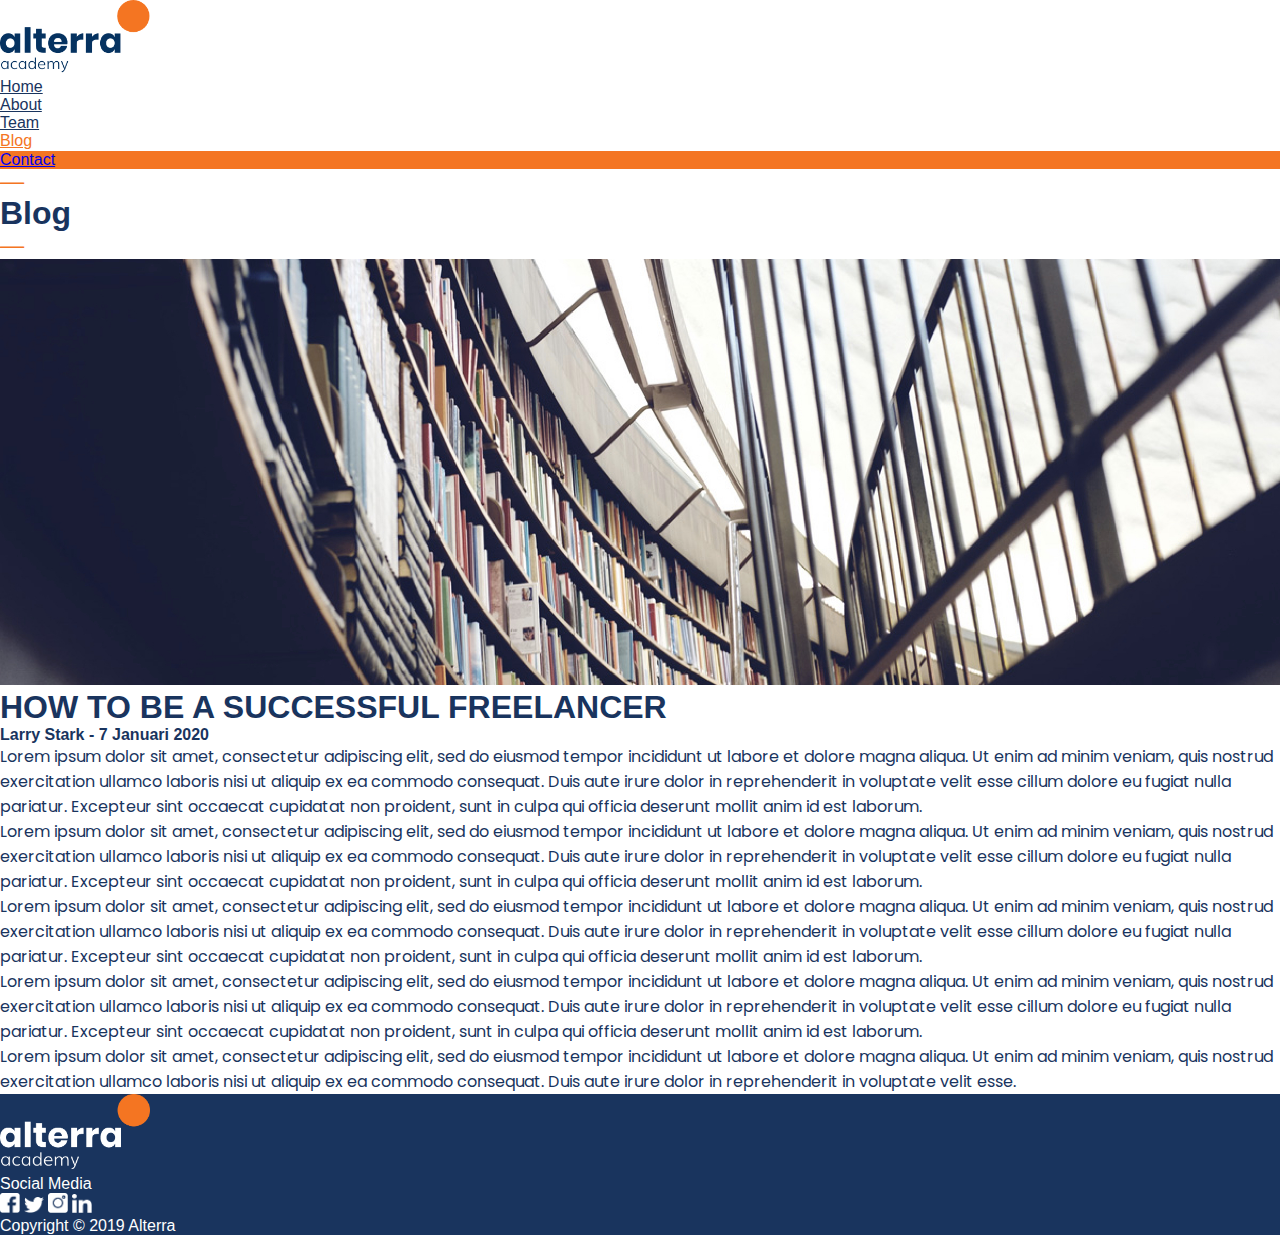
==== blog.html @ c592d228 "remove spacing(enter)" ====
<!DOCTYPE html>
<html lang="en">

<head>
    <meta charset="UTF-8">
    <meta http-equiv="X-UA-Compatible" content="IE=edge">
    <meta name="viewport" content="width=device-width, initial-scale=1.0">
    <link rel="stylesheet" href="style.css">
    <link href="https://cdn.jsdelivr.net/npm/bootstrap@5.1.3/dist/css/bootstrap.min.css" rel="stylesheet" integrity="sha384-1BmE4kWBq78iYhFldvKuhfTAU6auU8tT94WrHftjDbrCEXSU1oBoqyl2QvZ6jIW3" crossorigin="anonymous">
    <link rel="icon" href="https://www.alterra.id/wp-content/themes/alterra-wp/assets/img/favicon.ico">
    <title>Blog</title>
    <style>
        #contact {
            position: relative;
            top: 1px;
            right: 0;
        }
    </style>
</head>

<body>
    <nav id="navigation" class="container-fluid navbar sticky-lg-top bg-white shadow-sm justify-content-md-around">
        <img style="width: 150px;" src="./images/logo-ALTA@2x.png" alt="logo-ALTA">
        <ul class="nav justify-content-between">
            <li class="nav-item p-3 font-Muli h6 fw-bold" id="home"><a class="text-decoration-none txt-darkblue" href="./index.html"> Home</a></li>
            <li class="nav-item p-3 font-Muli h6 fw-bold" id="about"><a class="text-decoration-none txt-darkblue" href="#About"> About</a></li>
            <li class="nav-item p-3 font-Muli h6 fw-bold" id="experience"><a class="text-decoration-none txt-darkblue" href="./team.html"> Team</a></li>
            <li class="nav-item p-3 font-Muli h6 fw-bold" id="experience"><a class="text-decoration-none txt-orange" href="./blog.html"> Blog</a></li>
            <li class="nav-item px-5 mx-5 mt-1 mb-2 pt-2 nav-pills bg-orange rounded-pill" id="contact"><a class="text-decoration-none text-white font-Muli fw-bold" href="./contact.html"> Contact</a></li>
        </ul>
    </nav>

    <main>
        <header>
            <div class="d-flex align-items-center justify-content-center mt-5">
                <h2 class="txt-orange px-3 fw-bold">—</h2>
                <h1 class="font-Muli txt-darkblue display-5 fw-bold"> Blog </h1>
                <h2 class="txt-orange px-3 fw-bold">—</h2>
            </div>
            <div id="banner-blog" class="my-5">
                <img src="./images/img_blog.jpg" alt="" style="width: 100%;">
            </div>
        </header>
        <section class="container txt-darkblue">
            <h1 class="font-Muli fw-bold display-3">HOW TO BE A SUCCESSFUL FREELANCER</h1>
            <h4 class="font-Muli fw-bold my-5">Larry Stark - 7 Januari 2020</h4>
            <div class="font-Poppins mb-5 pb-5">
                <p class="mb-4 fs-5">Lorem ipsum dolor sit amet, consectetur adipiscing elit, sed do eiusmod tempor incididunt ut labore et dolore magna aliqua. Ut enim ad minim veniam, quis nostrud exercitation ullamco laboris nisi ut aliquip ex ea commodo consequat. Duis
                    aute irure dolor in reprehenderit in voluptate velit esse cillum dolore eu fugiat nulla pariatur. Excepteur sint occaecat cupidatat non proident, sunt in culpa qui officia deserunt mollit anim id est laborum. </p>

                <p class="mb-4 fs-5">Lorem ipsum dolor sit amet, consectetur adipiscing elit, sed do eiusmod tempor incididunt ut labore et dolore magna aliqua. Ut enim ad minim veniam, quis nostrud exercitation ullamco laboris nisi ut aliquip ex ea commodo consequat. Duis
                    aute irure dolor in reprehenderit in voluptate velit esse cillum dolore eu fugiat nulla pariatur. Excepteur sint occaecat cupidatat non proident, sunt in culpa qui officia deserunt mollit anim id est laborum. </p>

                <p class="mb-4 fs-5">Lorem ipsum dolor sit amet, consectetur adipiscing elit, sed do eiusmod tempor incididunt ut labore et dolore magna aliqua. Ut enim ad minim veniam, quis nostrud exercitation ullamco laboris nisi ut aliquip ex ea commodo consequat. Duis
                    aute irure dolor in reprehenderit in voluptate velit esse cillum dolore eu fugiat nulla pariatur. Excepteur sint occaecat cupidatat non proident, sunt in culpa qui officia deserunt mollit anim id est laborum. </p>

                <p class="mb-4 fs-5">Lorem ipsum dolor sit amet, consectetur adipiscing elit, sed do eiusmod tempor incididunt ut labore et dolore magna aliqua. Ut enim ad minim veniam, quis nostrud exercitation ullamco laboris nisi ut aliquip ex ea commodo consequat. Duis
                    aute irure dolor in reprehenderit in voluptate velit esse cillum dolore eu fugiat nulla pariatur. Excepteur sint occaecat cupidatat non proident, sunt in culpa qui officia deserunt mollit anim id est laborum. </p>

                <p class="mb-4 fs-5">Lorem ipsum dolor sit amet, consectetur adipiscing elit, sed do eiusmod tempor incididunt ut labore et dolore magna aliqua. Ut enim ad minim veniam, quis nostrud exercitation ullamco laboris nisi ut aliquip ex ea commodo consequat. Duis
                    aute irure dolor in reprehenderit in voluptate velit esse.</p>
            </div>
        </section>
    </main>

    <footer class="container-fluid bg-darkblue d-flex justify-content-around align-items-center py-4 px-0">
        <img class="" style="width: 150px; " src="./images/logo-ALTA-v2@2x.png " alt="logo-ALTA ">
        <div class=" ">
            <p class="h6 fw-normal font-Muli" style="color: #fff; ">Social Media</p>
            <div class=" ">
                <img class="me-2 " style="width: 20px; " src="./images/ic_fb.png " alt=" ">
                <img class="me-2 " style="width: 20px; " src="./images/ic_twitter.png " alt=" ">
                <img class="me-2 " style="width: 20px; " src="./images/ic_ig.png " alt=" ">
                <img class="me-2 " style="width: 20px; " src="./images/ic_linkedin.png " alt=" ">
            </div>
        </div>

        <div class="">
            <p class="h6 fw-normal font-Muli" style="color: #fff; ">
                Copyright © 2019 Alterra
            </p>
        </div>
    </footer>
    <script src="https://cdn.jsdelivr.net/npm/bootstrap@5.1.3/dist/js/bootstrap.bundle.min.js " integrity="sha384-ka7Sk0Gln4gmtz2MlQnikT1wXgYsOg+OMhuP+IlRH9sENBO0LRn5q+8nbTov4+1p " crossorigin="anonymous "></script>
</body>

</html>
---- style.css ----
@import url('https://fonts.googleapis.com/css2?family=Poppins&family=Roboto:wght@700&display=swap');
@import url("https://p.typekit.net/p.css?s=1&k=qbb8ieo&ht=tk&f=15780.15782.37496.37497.42300.42301.42302.42303&a=104262156&app=typekit&e=css");
* {
    margin: 0;
    padding: 0;
}


/* Fonts */

.font-Roboto {
    font-family: 'Roboto', sans-serif;
}

.font-Poppins {
    font-family: 'Poppins', sans-serif;
}

.font-Muli {
    font-family: "muli", sans-serif;
}

.fw-900 {
    font-weight: 900;
}


/* Color */

.txt-darkblue {
    color: #19345e;
}

.txt-orange {
    color: #f47522;
}

.bg-liteblue {
    background-color: #b3def12c;
}

.bg-darkblue {
    background-color: rgb(25, 52, 94);
}

.bg-opacity-75 {
    background-color: rgba(25, 52, 94, .75);
    height: 80vh;
}

.bg-orange {
    color: #000;
    background-color: #f47522;
}

/* Form Settings */

/* Form focus */
.orange-border .form-control:focus {
    border: 1px solid #F47522;
    box-shadow: 0 0 0 0.2rem rgba(244, 117, 34, .25);
}

/* Form kanan */
.form-kanan {
    margin-top: 60px;
}

/* Frame Area */

.frame-photo {
    border: 1px solid;
    border-width: 10px!important;
    position: relative!important;
    right: 1vw;
    bottom: 22em;
    padding: 7.5em 0;
    margin: 0 6em;
}


.frame-darkblue {
    border-color: #19345e;
}

.frame-orange {
    border-color: #f47522;
}


/* Other */

.achievements img {
    width: 40px;
    height: 40px;
}

#bg-everyone {
    background-image: url(./images/bg-people@2x.png);
    background-size: cover;
}

.posted {
    width: 100%;
}

/* Responsive Settings */

@supports (display: flex) {
    @media screen and (max-width: 1399px) {
        .frame-photo {
            right: 1em;
            bottom: 20em;
            padding: 6.5em 0;
            margin: 0 5em;                      
        }
    }
}
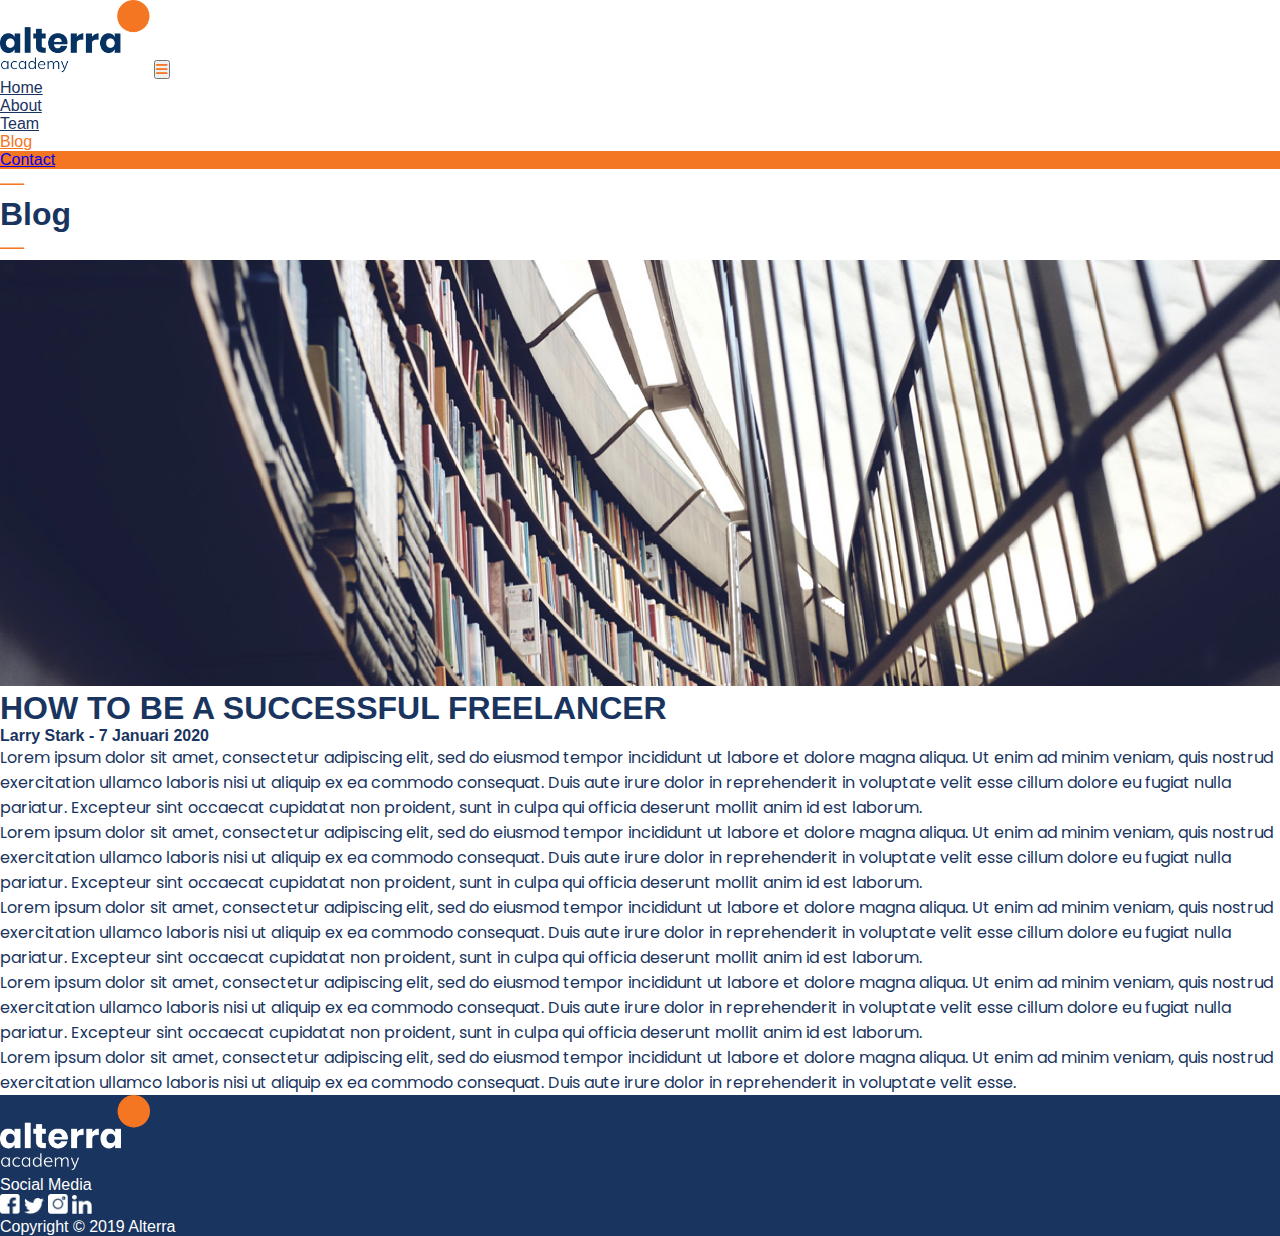
==== commit 6f600daf: "perbaikan navbar lagi" ====
--- a/blog.html
+++ b/blog.html
@@ -8,26 +8,36 @@
     <link rel="stylesheet" href="style.css">
     <link href="https://cdn.jsdelivr.net/npm/bootstrap@5.1.3/dist/css/bootstrap.min.css" rel="stylesheet" integrity="sha384-1BmE4kWBq78iYhFldvKuhfTAU6auU8tT94WrHftjDbrCEXSU1oBoqyl2QvZ6jIW3" crossorigin="anonymous">
     <link rel="icon" href="https://www.alterra.id/wp-content/themes/alterra-wp/assets/img/favicon.ico">
+    <link rel="stylesheet" href="https://cdnjs.cloudflare.com/ajax/libs/font-awesome/6.1.0/css/all.min.css">
     <title>Blog</title>
     <style>
-        #contact {
+        /* #contact {
             position: relative;
             top: 1px;
             right: 0;
-        }
+        } */
     </style>
 </head>
 
 <body>
-    <nav id="navigation" class="container-fluid navbar sticky-lg-top bg-white shadow-sm justify-content-md-around">
-        <img style="width: 150px;" src="./images/logo-ALTA@2x.png" alt="logo-ALTA">
-        <ul class="nav justify-content-between">
-            <li class="nav-item p-3 font-Muli h6 fw-bold" id="home"><a class="text-decoration-none txt-darkblue" href="./index.html"> Home</a></li>
-            <li class="nav-item p-3 font-Muli h6 fw-bold" id="about"><a class="text-decoration-none txt-darkblue" href="#About"> About</a></li>
-            <li class="nav-item p-3 font-Muli h6 fw-bold" id="experience"><a class="text-decoration-none txt-darkblue" href="./team.html"> Team</a></li>
-            <li class="nav-item p-3 font-Muli h6 fw-bold" id="experience"><a class="text-decoration-none txt-orange" href="./blog.html"> Blog</a></li>
-            <li class="nav-item px-5 mx-5 mt-1 mb-2 pt-2 nav-pills bg-orange rounded-pill" id="contact"><a class="text-decoration-none text-white font-Muli fw-bold" href="./contact.html"> Contact</a></li>
-        </ul>
+    <nav id="navigation" class="navbar navbar-expand-lg container-fluid sticky-lg-top bg-white shadow-sm justify-content-md-around">
+        <div class="container-fluid">
+
+            <img class="navbar-brand" style="width: 150px;" src="./images/logo-ALTA@2x.png" alt="logo-ALTA">
+            <button class="navbar-toggler" type="button" data-bs-toggle="collapse" data-bs-target="#navbarSupportedContent" aria-controls="navbarSupportedContent" aria-expanded="false" aria-label="Toggle navigation">
+                <span class="navbar-toggler-icon"><i class="fa-solid txt-orange fa-bars my-1 align-items-center"></i></span>
+            </button>
+            <div class="collapse navbar-collapse" id="navbarSupportedContent" style="flex-grow: inherit;">
+                <ul class="navbar-nav me-auto mb-2 mb-lg-0 justify-content-between">
+                    <li class="nav-item p-3 font-Muli h6 fw-bold" id="home"><a class="text-decoration-none txt-darkblue" href="./index.html#top"> Home</a></li>
+                    <li class="nav-item p-3 font-Muli h6 fw-bold" id="about"><a class="text-decoration-none txt-darkblue" href="./index.html#About"> About</a></li>
+                    <li class="nav-item p-3 font-Muli h6 fw-bold" id="experience"><a class="text-decoration-none txt-darkblue" href="./index.html#Team"> Team</a></li>
+                    <li class="nav-item p-3 font-Muli h6 fw-bold" id="experience"><a class="text-decoration-none txt-orange" href="./index.html#latest"> Blog</a></li>
+                    <li class="nav-item p-2 px-lg-5 mx-md-4 my-auto fst-normal nav-pills bg-orange rounded-pill text-center" id="contact"><a class="text-decoration-none text-white font-Muli fw-bold" href="./contact.html"> Contact</a></li>
+                </ul>
+
+            </div>
+        </div>
     </nav>
 
     <main>
@@ -63,10 +73,10 @@
         </section>
     </main>
 
-    <footer class="container-fluid bg-darkblue d-flex justify-content-around align-items-center py-4 px-0">
+    <footer class="container-fluid bg-darkblue d-flex justify-content-around align-items-center py-4 px-5 d-lg-flex flex-wrap">
         <img class="" style="width: 150px; " src="./images/logo-ALTA-v2@2x.png " alt="logo-ALTA ">
-        <div class=" ">
-            <p class="h6 fw-normal font-Muli" style="color: #fff; ">Social Media</p>
+        <div class="p-4">
+            <p id="footer-social" class="h6 fw-normal font-Muli" style="color: #fff; ">Social Media</p>
             <div class=" ">
                 <img class="me-2 " style="width: 20px; " src="./images/ic_fb.png " alt=" ">
                 <img class="me-2 " style="width: 20px; " src="./images/ic_twitter.png " alt=" ">
@@ -81,7 +91,8 @@
             </p>
         </div>
     </footer>
-    <script src="https://cdn.jsdelivr.net/npm/bootstrap@5.1.3/dist/js/bootstrap.bundle.min.js " integrity="sha384-ka7Sk0Gln4gmtz2MlQnikT1wXgYsOg+OMhuP+IlRH9sENBO0LRn5q+8nbTov4+1p " crossorigin="anonymous "></script>
+    <script src="https://cdn.jsdelivr.net/npm/@popperjs/core@2.10.2/dist/umd/popper.min.js" integrity="sha384-7+zCNj/IqJ95wo16oMtfsKbZ9ccEh31eOz1HGyDuCQ6wgnyJNSYdrPa03rtR1zdB" crossorigin="anonymous"></script>
+    <script src="https://cdn.jsdelivr.net/npm/bootstrap@5.1.3/dist/js/bootstrap.min.js" integrity="sha384-QJHtvGhmr9XOIpI6YVutG+2QOK9T+ZnN4kzFN1RtK3zEFEIsxhlmWl5/YESvpZ13" crossorigin="anonymous"></script>
 </body>
 
 </html>--- a/style.css
+++ b/style.css
@@ -5,6 +5,18 @@
     padding: 0;
 }
 
+/* navbar */
+.nav-link {
+    margin-right: 20px;
+}
+
+/* tombol */
+.tombol {
+    border-radius: 50px;
+    width: 130px;
+    height: 38px;
+    background: #F47522 0% 0% no-repeat padding-box;
+}
 
 /* Fonts */
 
@@ -53,15 +65,16 @@
     background-color: #f47522;
 }
 
-/* Form Settings */
+/* Form focus */
 
-/* Form focus */
 .orange-border .form-control:focus {
     border: 1px solid #F47522;
     box-shadow: 0 0 0 0.2rem rgba(244, 117, 34, .25);
 }
 
+
 /* Form kanan */
+
 .form-kanan {
     margin-top: 60px;
 }
@@ -77,7 +90,6 @@
     padding: 7.5em 0;
     margin: 0 6em;
 }
-
 
 .frame-darkblue {
     border-color: #19345e;
@@ -104,15 +116,20 @@
     width: 100%;
 }
 
+.footer-social {
+    justify-content: center;
+}
+
+
 /* Responsive Settings */
 
 @supports (display: flex) {
     @media screen and (max-width: 1399px) {
         .frame-photo {
-            right: 1em;
-            bottom: 20em;
-            padding: 6.5em 0;
-            margin: 0 5em;                      
+            right: 20px;
+            padding: 136px 0;
+            margin: 0px 50px;
+            top: -380px;
         }
     }
 }